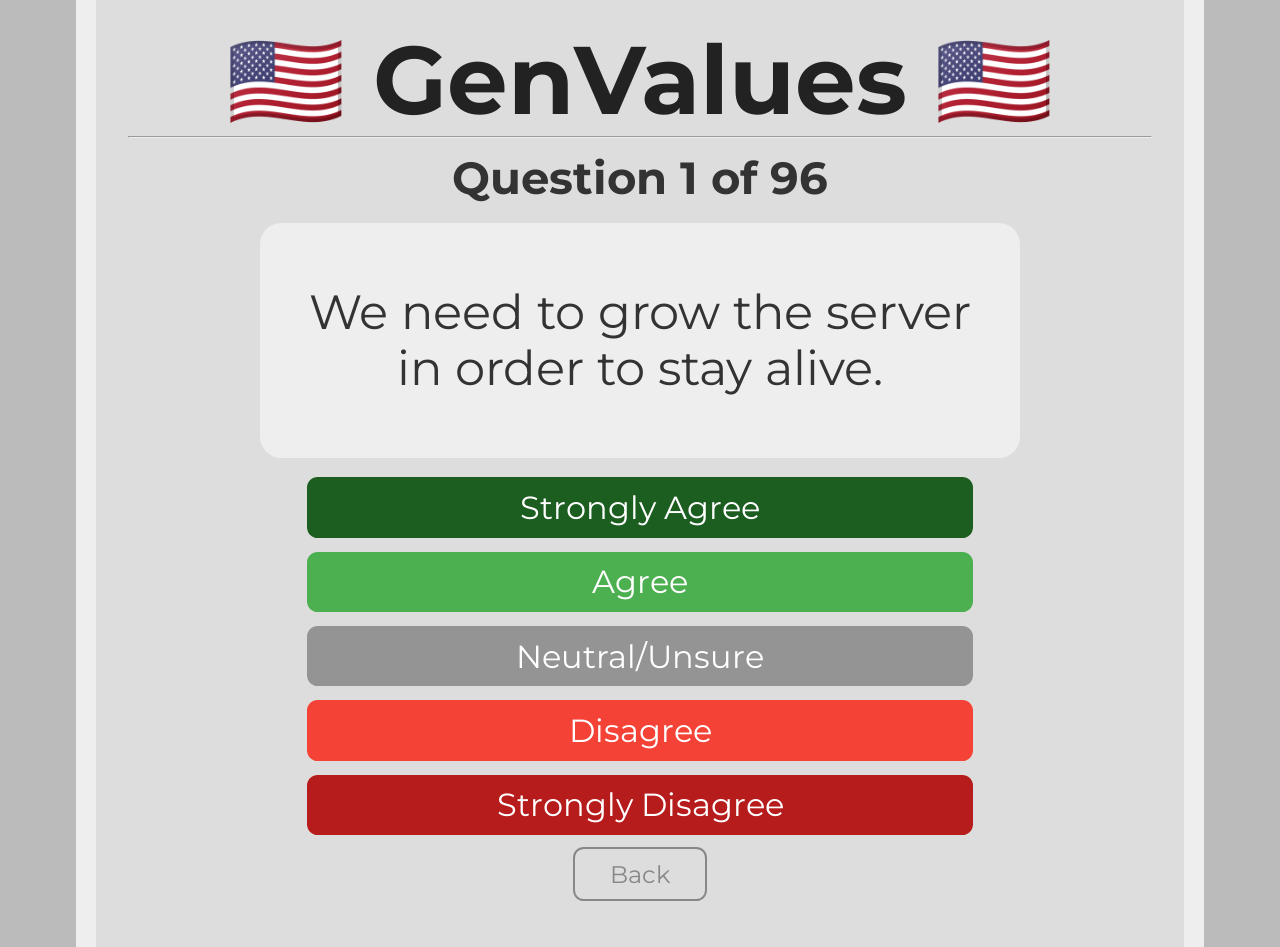
==== quiz.html @ e82a79a0 "Add files via upload" ====
<head>
<link href="https://fonts.googleapis.com/css?family=Montserrat:300,400,700|Roboto:400,700" rel="stylesheet">
<link href='style.css' rel='stylesheet' type='text/css'>
<title>GenValues Quiz</title>
<link rel="icon" type="x-icon" href="icon.png">
<link rel="shortcut icon" type="x-icon" href="icon.png">
<meta charset="utf-8">
<script async src="//pagead2.googlesyndication.com/pagead/js/adsbygoogle.js"></script>
<script>
  (adsbygoogle = window.adsbygoogle || []).push({
    google_ad_client: "ca-pub-6511426299019766",
    enable_page_level_ads: true
  });
</script>
</head>
<body>
<script type="application/javascript"
        src="questions.js">
</script>
<h1>🇺🇸 GenValues 🇺🇸</h1>
<hr>
<h2 style="text-align:center;" id="question-number">Loading...</h2>
<p class="question" id="question-text"></p>
<button class="button stronglyAgree" onclick="next_question( 1.0)">Strongly Agree</button> <br>
<button class="button agree" onclick="next_question( 0.5)">Agree</button> <br>
<button class="button neutral" onclick="next_question( 0.0)">Neutral/Unsure</button> <br>
<button class="button disagree" onclick="next_question(-0.5)">Disagree</button> <br>
<button class="button stronglyDisagree" onclick="next_question(-1.0)">Strongly Disagree</button> <br>
<button class="small_button" onclick="prev_question()" id="back_button">Back</button>
<button class="small_button_off" id="back_button_off">Back</button><br>

<!-- Website visit statistics - no personal information is collected! -->
<script type="text/javascript">
var sc_project=11325211;
var sc_invisible=1;
var sc_security="fd9f0659";
var scJsHost = (("https:" == document.location.protocol) ?
"https://secure." : "http://www.");
document.write("<sc"+"ript type='text/javascript' src='" +
scJsHost+
"statcounter.com/counter/counter.js'></"+"script>");
</script>
<noscript><div class="statcounter"><a title="web stats"
href="http://statcounter.com/" target="_blank"><img
class="statcounter"
src="//c.statcounter.com/11325211/0/fd9f0659/1/" alt="web
stats"></a></div></noscript>

<!-- JavaScript for the test itself -->
<script>
    var max_grow, max_invo, max_mprg, max_cult, max_govt, max_seri; // Max possible scores
    max_grow = max_invo = max_mprg = max_cult = max_govt = max_seri = 0;
    let grow_array = new Array(questions.length);
    let invo_array = new Array(questions.length);
    let mprg_array = new Array(questions.length);
    let cult_array = new Array(questions.length);
    let govt_array = new Array(questions.length);
    let seri_array = new Array(questions.length);
    var qn = 0; // Question number
    init_question();
    for (var i = 0; i < questions.length; i++) {
        max_grow += Math.abs(questions[i].effect.grow)
        max_invo += Math.abs(questions[i].effect.invo)
        max_mprg += Math.abs(questions[i].effect.mprg)
        max_cult += Math.abs(questions[i].effect.cult)
        max_govt += Math.abs(questions[i].effect.govt)
        max_seri += Math.abs(questions[i].effect.seri)
    }
    function init_question() {
        document.getElementById("question-text").innerHTML = questions[qn].question;
        document.getElementById("question-number").innerHTML = "Question " + (qn + 1) + " of " + (questions.length);
        if (qn == 0) {
            document.getElementById("back_button").style.display = 'none';
            document.getElementById("back_button_off").style.display = 'block';
        } else {
            document.getElementById("back_button").style.display = 'block';
            document.getElementById("back_button_off").style.display = 'none';
        }

    }

    function next_question(mult) {
        grow_array[qn] = mult*questions[qn].effect.grow
        invo_array[qn] = mult*questions[qn].effect.invo
        mprg_array[qn] = mult*questions[qn].effect.mprg
        cult_array[qn] = mult*questions[qn].effect.cult
        govt_array[qn] = mult*questions[qn].effect.govt
        seri_array[qn] = mult*questions[qn].effect.seri
        qn++;
        if (qn < questions.length) {
            init_question();
        } else {
            results();
        }
    }

    function prev_question() {
        if (qn == 0) {
            return;
        }
        qn--;
        init_question();
    }

    function calc_score(score,max) {
        return (100*(max+score)/(2*max)).toFixed(1)
    }

    function results() {
        let final_grow = grow_array.reduce((a, b) => a + b, 0)
        let final_invo = invo_array.reduce((a, b) => a + b, 0)
        let final_mprg = mprg_array.reduce((a, b) => a + b, 0)
        let final_cult = cult_array.reduce((a, b) => a + b, 0)
        let final_govt = govt_array.reduce((a, b) => a + b, 0)
        let final_seri = seri_array.reduce((a, b) => a + b, 0)
        location.href = `results.html`
            + `?g=${calc_score(final_grow,max_grow)}`
            + `&i=${calc_score(final_invo,max_invo)}`
            + `&p=${calc_score(final_mprg,max_mprg)}`
            + `&c=${calc_score(final_cult,max_cult)}`
            + `&v=${calc_score(final_govt,max_govt)}`
            + `&s=${calc_score(final_seri,max_seri)}`
    }
</script>
</body>
---- style.css ----
html {
    background-color: #bbbbbb;
    padding: 0px;
    scroll-behavior: smooth;
}
body {
    width: 80%;
    min-height: calc(100vh - 4em);
    margin: 0 auto;
    padding: 2em;
    background-color: #dddddd;
    border-color: #eeeeee;
    border-left-style: solid;
    border-right-style: solid;
    border-width: 20px;
}
p {
    color: #444444;
    font-family: 'Roboto', sans-serif;
    font-size: 18.5pt;
    line-height: 1.15;
    margin: 4pt;
}

p.value {
    margin-top: 22px;
    margin-bottom: 22px;
    text-indent: -16pt;
    margin-left: 20pt;
    font-size: 24pt;
    line-height: 2.11666656px;
    letter-spacing: 0.03em;
    font-family: 'Montserrat';
}

p.axis_name {
    margin-top: 50px;
    color: #333333;
    font-size: 19pt;
    font-family: 'Montserrat';
}
p.question {
    margin: 16pt auto;
    color: #333333;
    font-family: 'Montserrat', sans-serif;
    font-weight: normal;
    width: 70%;
    min-width: 500pt;
    min-height: 144pt;
    background-color: #eeeeee;
    padding: 16pt;
    border-radius: 16pt;
    font-size: 36pt;
    display: flex;
    justify-content: center;
    align-items: center;
    text-align: center;

}
h1 {
    color: #222222;
    font-family: 'Montserrat', sans-serif;
    font-size: 72pt;
    text-align: center;
    line-height: 72pt;
    margin-top: 0pt;
    margin-bottom: 0pt;
}
h2 {
    color: #333333;
    font-family: 'Montserrat', sans-serif;
    font-size: 34pt;
    line-height: 36pt;
    margin-top: 12pt;
    margin-bottom: 10pt;
}
li {
    font-size: 16pt;
    text-indent: 16pt;
}
a {
    font-family: inherit;
}
div.center {
    background-color: #eeeeee;
    font-family: 'Montserrat', sans-serif;
    border-radius: 8pt;
    padding: 6pt;
    color: white;
    width: 50%;
    min-width: 488pt;
    text-align: center;
    text-decoration: none;
    display: block;
    font-size: 24pt;
    margin: auto;
}
img.quadcolumn {
    width: 23.75%;
    transition: transform .3s;
}
img.quadcolumn:hover {
    transform: scale(1.05);
  }
div.quadcolumn {
    width: 23.75%;
}
div.axis_name {
    color: #333333;
    font-size: 19pt;
    font-family: 'Montserrat';
    display: inline-block;
    padding-bottom: 8.65pt;
}
.spacer {
    display: flex;
}
.spacer > div{
    margin-top: 10px;
    display: inline-block;
    *display: inline; /* For IE7 */
    text-align: center;
}
.button {
    background-color: #2196f3;
    font-family: 'Montserrat', sans-serif;
    border: none;
    border-radius: 8pt;
    color: white;
    padding: 8pt;
    width: 50%;
    min-width: 500pt;
    text-align: center;
    text-decoration: none;
    display: block;
    font-size: 24pt;
    margin: -2px auto;
    cursor: pointer;
}
.button:hover, .button:focus { background: #1687e0; }
.stronglyAgree { background: #1b5e20; }
.stronglyAgree:hover, .stronglyAgree:focus { background: #154a19; }
.agree { background: #4caf50; }
.agree:hover, .agree:focus { background: #29942e; }
.neutral { background: #949494; }
.neutral:hover, .neutral:focus { background: #656565; }
.disagree { background: #f44336; }
.disagree:hover, .disagree:focus { background: #d6271a; }
.stronglyDisagree { background: #b71c1c; }
.stronglyDisagree:hover, .stronglyDisagree:focus { background: #a00e0e; }

.small_button, .small_button_off {
    background-color: #333;
    font-family: 'Montserrat', sans-serif;
    border: none;
    border-radius: 8pt;
    color: white;
    padding: 8pt;
    width: 10%;
    min-width: 100pt;
    text-align: center;
    text-decoration: none;
    display: block;
    font-size: 18pt;
    margin: -2px auto;
    cursor: pointer;
}

.small_button:hover, .small_button:focus {
    background: #222;
}

.small_button_off {
    background-color: #ddd;
    color: #888;
    border: 2px solid #888;
    cursor: not-allowed;
    margin: -4px auto;
}
.arrow {
    width: 60%;
    height: auto;
}
div.explanation_blurb_left {
    vertical-align: top;
    width: 37%;
    margin-left: 1%;
    margin-right: 1%;
}
div.explanation_blurb_right {
    vertical-align: top;
    width: 37%;
    margin-left: 1%;
    margin-right: 1%;
}
div.explanation_axis {
    width: 20.9%;
    vertical-align: top;
}
div.axis {
    width: 100%;
    display: flex;
    align-items: center;
    justify-content: center;
}
div.bar {
    height: 36pt;
    line-height: 36pt;
    padding: 8pt;
    margin-top: 4pt;
    margin-bottom: 4pt;
    border-width: 4px;
    border-right-width: 1px;
    border-top-style: solid;
    border-bottom-style: solid;
    border-color: #222222;
    background-color: #eeeeee;
    display: block;
    width: 50%;
}
div.text-wrapper {
    font-family: 'Montserrat', sans-serif;
    font-size: 36pt;
    line-height: 36pt;
    color: #222222;
    display: inline-block;
}
div.open {
    background-color: #f44336;
    text-align: left;
    border-right-style: solid;
}

div.close {
    background-color: #03a9f4;
    text-align: right;
    border-left-style: solid;
}

div.active {
    background-color: #ff9800;
    text-align: left;
    border-right-style: solid;
}

div.apathetic {
    background-color: #3f51b5;
    text-align: right;
    border-left-style: solid;
}

div.deepstate {
    background-color: #ffeb3b;
    text-align: left;
    border-right-style: solid;
}

div.killthemall {
    background-color: #9c27b0;
    text-align: right;
    border-left-style: solid;
}

div.woke {
    background-color: #8bc34a;
    text-align: left;
    border-right-style: solid;
}

div.chud {
    background-color: #FF9EF0;
    text-align: right;
    border-left-style: solid;
}

div.centralized {
    background-color: #00897b;
    text-align: left;
    border-right-style: solid;
}

div.decentralized {
    background-color: #7D5E42;
    text-align: right;
    border-left-style: solid;
}

div.serious {
    background-color: #00bcd4;
    text-align: left;
    border-right-style: solid;
}

div.unserious {
    background-color: #607d8b;
    text-align: right;
    border-left-style: solid;
}

span.weight-300 {
    font-weight: 300;
}
.explanation_bg {
    background-color: #eeeeee;
    border-radius: 25px;
    margin-top: 15px;
}
#banner {
    border-color: #444444;
    border-style: solid;
    border-width: 2px;
    border-radius: 8pt;
    display: block;
    margin: 8pt;
    margin-left: auto;
    margin-right: auto;
}
/* Six-axis layout on the homepage */
.center.axis-grid {
    display: grid !important;
    grid-template-columns: repeat(6, minmax(0, 1fr)) !important;
    grid-template-rows: auto auto auto;
    gap: 10px;
    width: 100%;
    max-width: 1200px;
    margin: 0 auto;
    align-items: center;
    justify-items: center;
    float: none;
    clear: both;
}

/* Axis headings */
.center.axis-grid .axis_name.sixcolumn {
    display: block;
    width: 100%;
    float: none;
    margin: 0;
    padding: 0;
    text-align: center;
    font-size: 16px;
    box-sizing: border-box;
}

/* Image containers */
.center.axis-grid a {
    display: block;
    width: 100%;
    min-width: 0;
    float: none;
    margin: 0;
    padding: 0;
    text-align: center;
}

/* Axis icons */
.center.axis-grid img.sixcolumn {
    display: block;
    width: 100%;
    max-width: 110px;
    height: auto;
    float: none;
    margin: 0 auto;
    padding: 0;
    object-fit: contain;
    box-sizing: border-box;
}
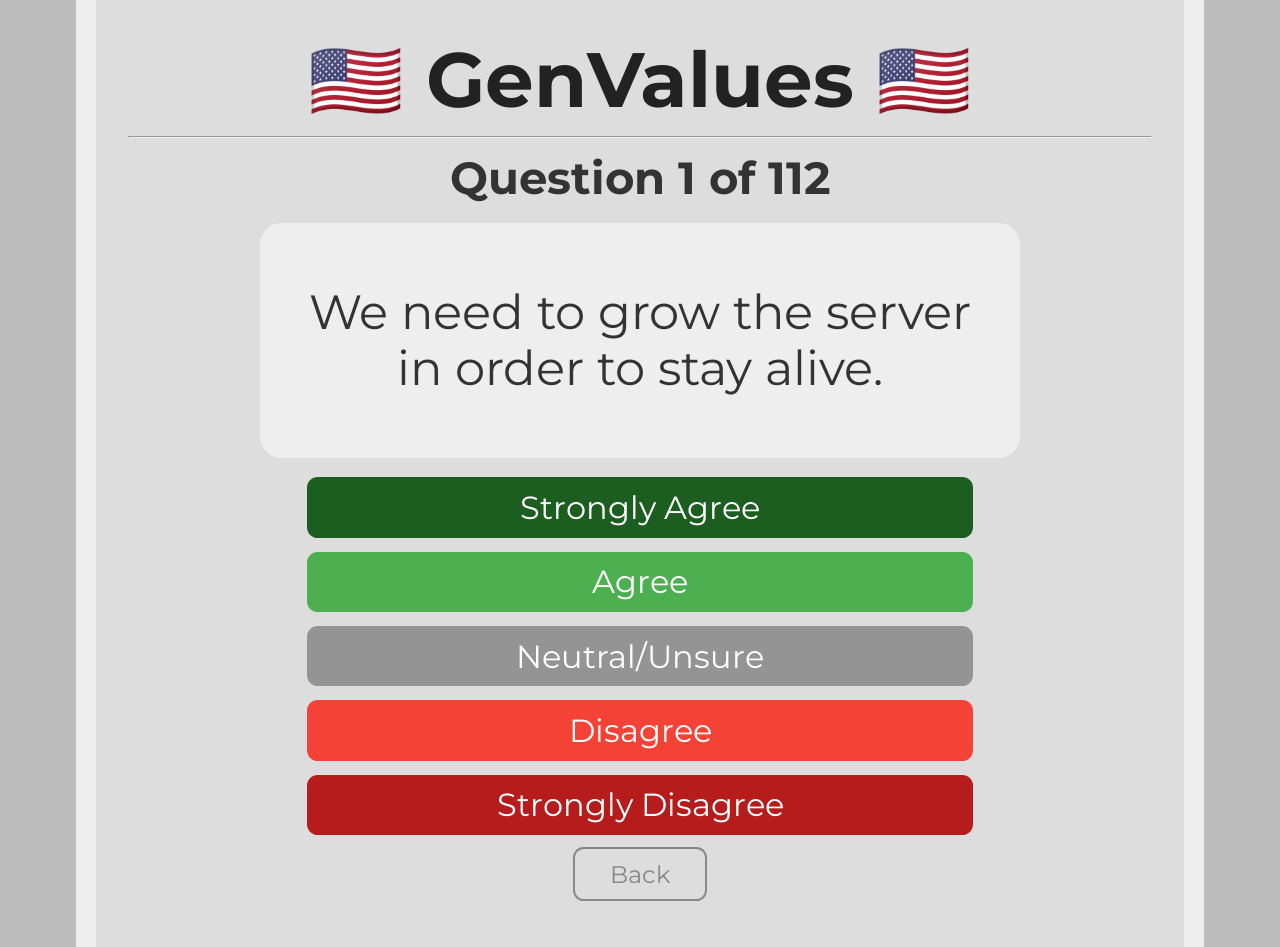
==== commit c3cf79bf: "final version" ====
--- a/quiz.html
+++ b/quiz.html
@@ -48,14 +48,15 @@
 
 <!-- JavaScript for the test itself -->
 <script>
-    var max_grow, max_invo, max_mprg, max_cult, max_govt, max_seri; // Max possible scores
-    max_grow = max_invo = max_mprg = max_cult = max_govt = max_seri = 0;
+    var max_grow, max_invo, max_mprg, max_cult, max_govt, max_seri, max_hist; // Max possible scores
+    max_grow = max_invo = max_mprg = max_cult = max_govt = max_seri = max_hist = 0;
     let grow_array = new Array(questions.length);
     let invo_array = new Array(questions.length);
     let mprg_array = new Array(questions.length);
     let cult_array = new Array(questions.length);
     let govt_array = new Array(questions.length);
     let seri_array = new Array(questions.length);
+	let hist_array = new Array(questions.length);
     var qn = 0; // Question number
     init_question();
     for (var i = 0; i < questions.length; i++) {
@@ -65,6 +66,7 @@
         max_cult += Math.abs(questions[i].effect.cult)
         max_govt += Math.abs(questions[i].effect.govt)
         max_seri += Math.abs(questions[i].effect.seri)
+		max_hist += Math.abs(questions[i].effect.hist)
     }
     function init_question() {
         document.getElementById("question-text").innerHTML = questions[qn].question;
@@ -86,6 +88,7 @@
         cult_array[qn] = mult*questions[qn].effect.cult
         govt_array[qn] = mult*questions[qn].effect.govt
         seri_array[qn] = mult*questions[qn].effect.seri
+		hist_array[qn] = mult*questions[qn].effect.hist
         qn++;
         if (qn < questions.length) {
             init_question();
@@ -113,6 +116,7 @@
         let final_cult = cult_array.reduce((a, b) => a + b, 0)
         let final_govt = govt_array.reduce((a, b) => a + b, 0)
         let final_seri = seri_array.reduce((a, b) => a + b, 0)
+		let final_hist = hist_array.reduce((a, b) => a + b, 0)
         location.href = `results.html`
             + `?g=${calc_score(final_grow,max_grow)}`
             + `&i=${calc_score(final_invo,max_invo)}`
@@ -120,6 +124,7 @@
             + `&c=${calc_score(final_cult,max_cult)}`
             + `&v=${calc_score(final_govt,max_govt)}`
             + `&s=${calc_score(final_seri,max_seri)}`
+			+ `&h=${calc_score(final_hist,max_hist)}`
     }
 </script>
 </body>
--- a/style.css
+++ b/style.css
@@ -232,7 +232,7 @@
 }
 
 div.close {
-    background-color: #03a9f4;
+    background-color: #3f51b5;
     text-align: right;
     border-left-style: solid;
 }
@@ -244,7 +244,7 @@
 }
 
 div.apathetic {
-    background-color: #3f51b5;
+    background-color: #9c27b0;
     text-align: right;
     border-left-style: solid;
 }
@@ -256,7 +256,7 @@
 }
 
 div.killthemall {
-    background-color: #9c27b0;
+    background-color: #FF9EF0;
     text-align: right;
     border-left-style: solid;
 }
@@ -268,7 +268,7 @@
 }
 
 div.chud {
-    background-color: #FF9EF0;
+    background-color: #7D5E42;
     text-align: right;
     border-left-style: solid;
 }
@@ -280,19 +280,31 @@
 }
 
 div.decentralized {
-    background-color: #7D5E42;
+    background-color: #4f6570;
     text-align: right;
     border-left-style: solid;
 }
 
 div.serious {
-    background-color: #00bcd4;
+    background-color: #03a9f4;
     text-align: left;
     border-right-style: solid;
 }
 
 div.unserious {
-    background-color: #607d8b;
+    background-color: #8b9da6;
+    text-align: right;
+    border-left-style: solid;
+}
+
+div.ancient {
+    background-color: #2b82e0;
+    text-align: left;
+    border-right-style: solid;
+}
+
+div.newfuck {
+    background-color: #ffffff;
     text-align: right;
     border-left-style: solid;
 }
@@ -318,7 +330,7 @@
 /* Six-axis layout on the homepage */
 .center.axis-grid {
     display: grid !important;
-    grid-template-columns: repeat(6, minmax(0, 1fr)) !important;
+    grid-template-columns: repeat(7, minmax(0, 1fr)) !important;
     grid-template-rows: auto auto auto;
     gap: 10px;
     width: 100%;
@@ -357,11 +369,25 @@
 .center.axis-grid img.sixcolumn {
     display: block;
     width: 100%;
-    max-width: 110px;
+    max-width: clamp(32px, 12vw, 512px);
     height: auto;
     float: none;
     margin: 0 auto;
     padding: 0;
     object-fit: contain;
     box-sizing: border-box;
-}+}
+
+h1 {
+    white-space: nowrap;
+    font-size: clamp(32px, 6vw, 96px);
+}
+
+/* Smooth icon enlargement */
+.axis-grid img.sixcolumn {
+    transition: transform 0.2s ease-in-out;
+}
+
+/* Enlarge icons when hovered over */
+.axis-grid a:hover img.sixcolumn {
+    transform: scale(1.05);
